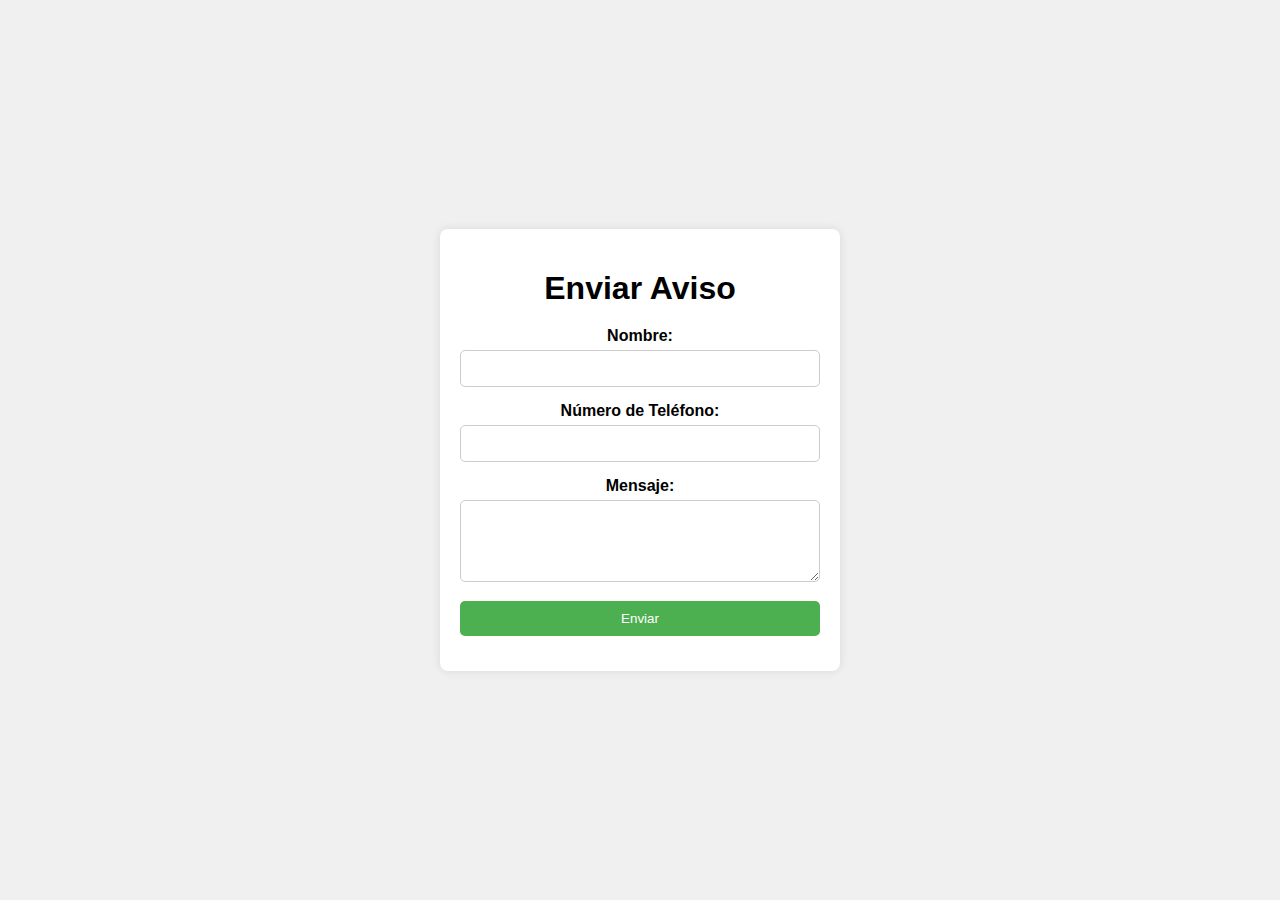
==== form.html @ 04e66b24 "QR generator" ====
<!DOCTYPE html>
<html lang="es">
<head>
    <meta charset="UTF-8">
    <meta name="viewport" content="width=device-width, initial-scale=1.0">
    <title>Enviar Aviso por WhatsApp</title>
    <link rel="stylesheet" href="styles.css">
</head>
<body>
    <div class="container">
        <h1>Enviar Aviso</h1>
        <form id="contact-form">
            <label for="name">Nombre:</label>
            <input type="text" id="name" name="name" required>

            <label for="phone">Número de Teléfono:</label>
            <input type="tel" id="phone" name="phone" required>

            <label for="message">Mensaje:</label>
            <textarea id="message" name="message" rows="4" required></textarea>

            <button type="submit">Enviar</button>
        </form>
    </div>
    <script src="script.js"></script>
</body>
</html>
---- styles.css ----
/* styles.css */
body {
    font-family: Arial, sans-serif;
    margin: 0;
    padding: 0;
    display: flex;
    justify-content: center;
    align-items: center;
    height: 100vh;
    background-color: #f0f0f0;
}

.container {
    background-color: #fff;
    padding: 20px;
    border-radius: 8px;
    box-shadow: 0 0 10px rgba(0, 0, 0, 0.1);
    max-width: 400px;
    width: 90%;
    box-sizing: border-box;
    text-align: center;
}

h1 {
    text-align: center;
    margin-bottom: 20px;
}

label {
    display: block;
    margin-bottom: 5px;
    font-weight: bold;
}

input, textarea, button {
    width: 100%;
    padding: 10px;
    margin-bottom: 15px;
    border-radius: 5px;
    border: 1px solid #ccc;
    box-sizing: border-box;
}

button {
    background-color: #4CAF50;
    color: white;
    border: none;
    cursor: pointer;
}

button:hover {
    background-color: #45a049;
}

#qrcode {
    margin-top: 20px;
}
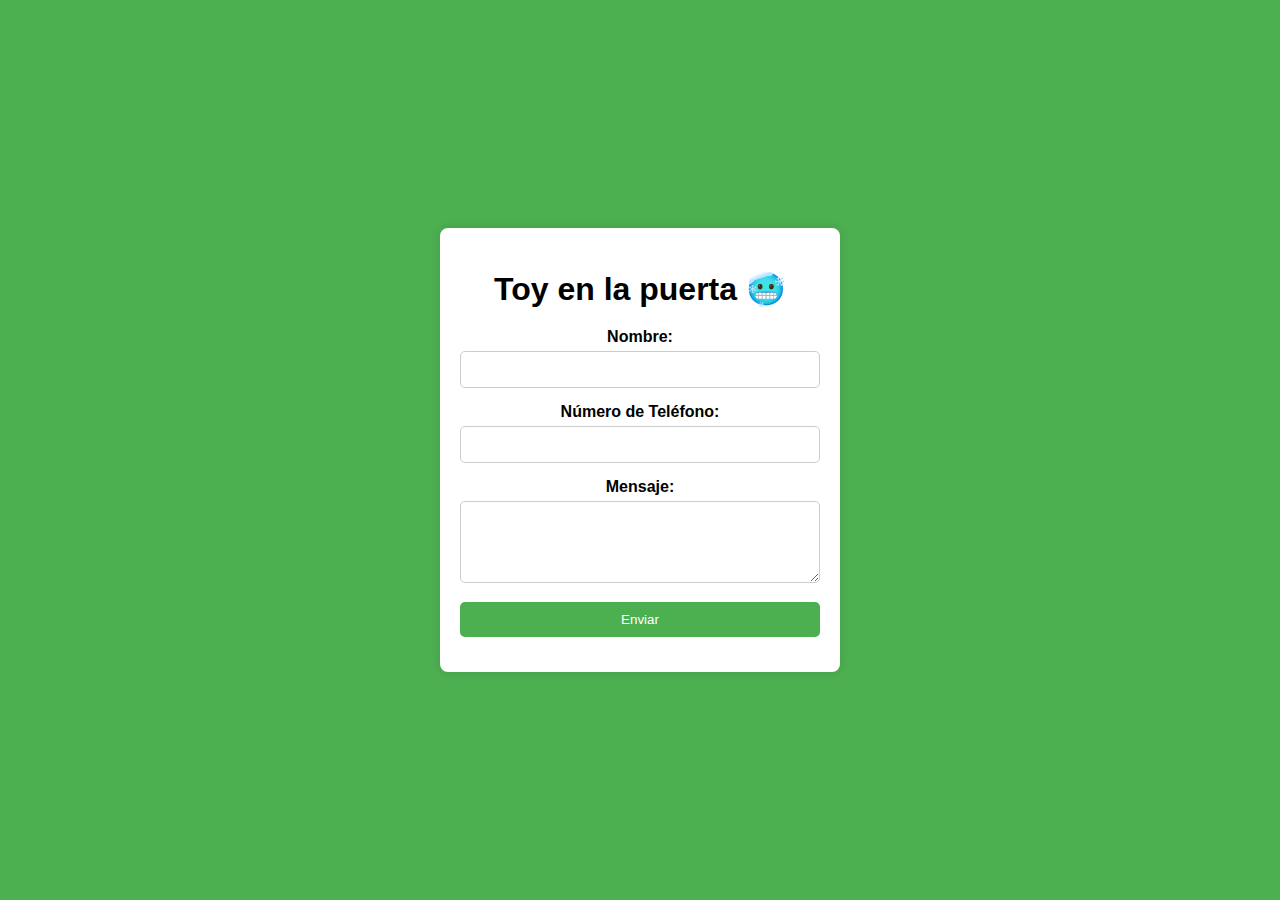
==== commit f90b4a97: "Modified form texts + favicon" ====
--- a/form.html
+++ b/form.html
@@ -3,12 +3,12 @@
 <head>
     <meta charset="UTF-8">
     <meta name="viewport" content="width=device-width, initial-scale=1.0">
-    <title>Enviar Aviso por WhatsApp</title>
+    <title>Toy en la puerta 🥶</title>
     <link rel="stylesheet" href="styles.css">
 </head>
 <body>
     <div class="container">
-        <h1>Enviar Aviso</h1>
+        <h1>Toy en la puerta 🥶</h1>
         <form id="contact-form">
             <label for="name">Nombre:</label>
             <input type="text" id="name" name="name" required>
--- a/styles.css
+++ b/styles.css
@@ -7,7 +7,7 @@
     justify-content: center;
     align-items: center;
     height: 100vh;
-    background-color: #f0f0f0;
+    background-color: #4CAF50; /* Color verde similar al botón "Enviar" */
 }
 
 .container {
@@ -52,6 +52,10 @@
     background-color: #45a049;
 }
 
-#qrcode {
-    margin-top: 20px;
+#qrcode > img {
+    margin: 0 auto;
+    padding: 20px;
+    border-radius: 8px;
 }
+
+
